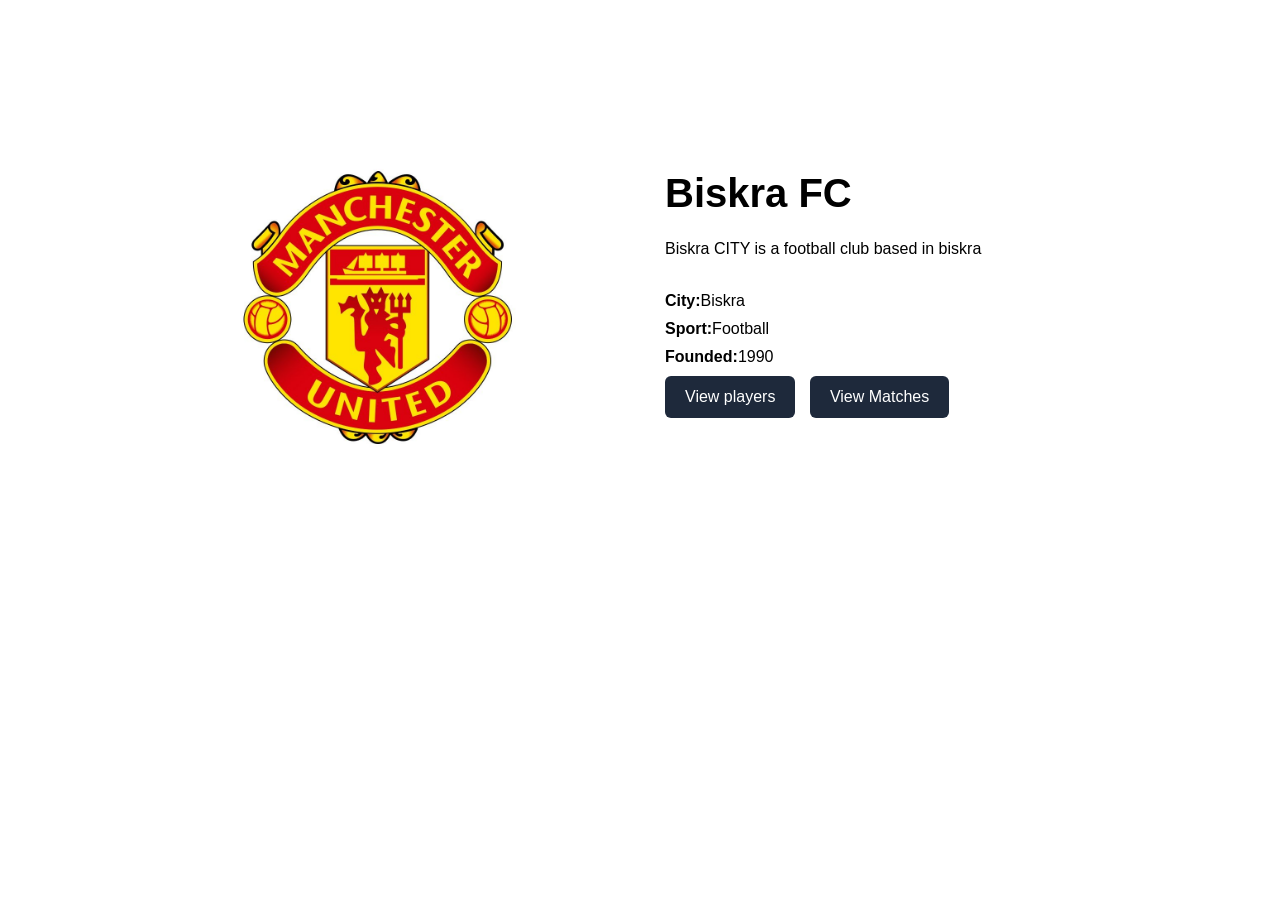
==== club-details.html @ 07aef30a "add page details" ====
<!DOCTYPE html>
<html lang="en">
<head>
    <meta charset="UTF-8">
    <meta name="viewport" content="width=device-width, initial-scale=1.0">
    <link rel="stylesheet" href="css/style.css">
    <title> Club detailles</title>

</head>
<body>
    <header>

    </header>
    <main>
        <section class="club-details">
          
            <div class="club-details-image">
          
                <img src="images/cl1.jpg" 
                alt="BISKRA CITY Logo">
          
            </div>
          
            <div class="club-details-content">
          
                <h1>Biskra FC</h1>
          
                <p>Biskra CITY is a football club based in biskra</p>
          
                <div class="club-info">
                    <p>
                        <strong>City:</strong>Biskra
                    </p>
                    <p>
                        <strong>Sport:</strong>Football
                    </p>
                    <p>
                        <strong>Founded:</strong>1990
                    </p>

                    <a href="#" class="details-button">
                        View players
                    </a>
                    <a href="#" class="details-button">
                        View Matches
                    </a>

                </div>
            </div>

        </section>

    </main>
    <footer>

    </footer>
</body>
</html>
---- css/style.css ----
*{
    box-sizing: border-box;
    margin: 0;
    padding: 0;

}

body{
    font-family: Arial, Helvetica, sans-serif;
}

header{
    background-color: #1e293b;
}

nav{
    display: flex;
    justify-content: space-between;
    align-items: center;
    padding: 20px 50px;

}

.logo{
    color:white;
    font-size: 24px;
    font-weight: bold;
}

.nav-links{
    display: flex;
    list-style: none;
    gap: 25px;
}

.nav-links a , .nav-actions a {
    text-decoration: none;
    color: white;
}

/*
أما min-height:
أريد أن يكون ارتفاعه على الأقل بهذا المقدار، ويمكنه أن يكبر إذا احتاج المحتوى.
*/

.hero{
    min-height: 500px;
    display: flex;
    justify-content: center;
    align-items: center;
    background-color: #e2e8f0;
}

.hero-content{
    text-align: center;
    max-width: 700px;
}

.hero-content h1{
    font-size: 48px;
    margin-bottom: 20px;
}

.hero-content p{
    font-size: 18px;
    margin-bottom: 30px;
}

.hero-button{
    display: inline-block;
    padding: 12px 25px;
    background-color: #1e293b;
    color: white;
    text-decoration: none;
    border-radius: 6px;
    transition: background-color 0.3s ease,
                transform 0.3s ease;
}

.hero-button:hover{
    background-color: #334155;
    transform: translateY(-2px);
}

.nav-links a{
    transition: opacity 0.3s ease;
}

.nav-links a:hover{
    opacity: 0.7;
}

.sports{
    padding: 70px 50px;
}

.section-header{
    text-align: center;
    margin-bottom: 40px;
}

.section-header h2{
    font-size: 36px;
    margin-bottom: 10px;
}

.section-header p{
    font-size: 16px;
}

.sports-grid{
    display: grid;
    grid-template-columns: repeat(3,1fr);
    gap: 25px;
}

.sport-card{
    padding: 30px;
    /*background-color: #f1f5f9;*/
    background-color: #f1f5;
    border-radius: 10px;
    transition: transform 0.3s ease;
}

.sport-card h3{
    font-size: 24px;
    margin-bottom: 15px;
}

.sport-card p{
    margin-bottom: 20px;
}

.sport-card a{
    color: #1e293b;
    text-decoration: none;
    font-weight: bold;
}

.sport-card:hover{
    transform: translate(-5px);
}

.statistics{
    padding: 70px 50px;
}

.stats-grid{
    display: grid;
    grid-template-columns: repeat(3,1fr);
    gap: 25px;
    max-width: 900px;
    margin: 0 auto;

}

.stat-card{
    text-align: center;
    padding: 30px;
    background-color: #f1f9;
    /*background-color: #f1f5f9;*/
}

.stat-card h3{
    font-size: 40px;
    margin-bottom: 10px;
}

.stat-card p{
    font-size: 18px;
}
/*********footer page **********************/


.footer{
    background-color: #1e293b;
    color: white;
    padding: 40px 50px;
}

.footer-content{
    text-align: center;
}

.footer-logo{
    font-size: 24px;
    font-weight: bold;
    margin-bottom: 20px;
    /*background-color: red;*/
}

.footer-links{
    display: flex;
    justify-content: center;
    gap: 25px;
    list-style: none;
    margin-bottom: 20px;
    /*background-color: green;*/
}

.footer-links a{
    color: white;
    text-decoration: none;
}

.footer-links a:hover{
    opacity: 0.7;
}

.copyright{
    font-size: 14px;
}


/***************page Clubs******************/
.page-header{
    /* h1 and p is effected*/
    text-align: center;
   
    /* h1 and p not concerned*/
    padding: 60px 20px 40px;  
      
}

.page-header h1{
    font-size: 40px;
    margin-bottom: 15px;
}

.page-header p{
    font-size: 18px;
}

.club-section{
    padding: 20px 50px 70px;;
}

.clubs-grid{
    display: grid;
    grid-template-columns: repeat(3,1fr);
    gap: 20px; ;
    max-width: 1100px;
    margin: 0 auto;
}

.club-card{
    background-color: #f1f5f9;
    border-radius: 10px;
    
    overflow: hidden;
    transition: transform 0.3s ease;
}

.club-card:hover{
    transform: translateY(-5px);
}

.club-card h2{
     font-size: 24px;
    margin-bottom: 20px;
}

.club-card p {
    margin-bottom: 10px;
}

.club-card a {
    display: inline-block;
    margin-top: 15px;
    color: #1e293b;
    text-decoration: none;
    font-weight: bold;
}

.club-image{
    width: 100%;
    aspect-ratio: 16/9;
    object-fit: cover;
    display: block;
}

.club-card-content{
    padding: 25px;
}

.club-card a{
    transition: opacity 0.3s ease; ;
}

.club-card a:hover{
    opacity: 0.7;
}
/***************Club details****************/

.club-details {
    max-width: 1100px;
    margin: 0 auto;
    padding: 70px 50px;
    display: grid;
    grid-template-columns: 1fr 1fr;
    gap: 50px;
    align-items: center;
}

.club-details-image img {
    width: 100%;
    aspect-ratio: 1 / 1;
    object-fit: cover;
    border-radius: 10px;
}

.club-details-content h1{
    font-size: 40px;
    margin-bottom: 20px;
}

.club-details-content > p{
    margin-bottom: 30px;
    line-height: 1.6;
}

.club-info{
    margin-bottom: 30px;
}

.club-info p{
    margin-bottom: 10px;    
}

.details-button {
    display: inline-block;
    padding: 12px 20px;
    margin-right: 10px;
    background-color: #1e293b;
    color: white;
    text-decoration: none;
    border-radius: 6px;
    transition: background-color 0.3s ease;
}
.details-button:hover {
    background-color: #334155;
}

/******************************************/
@media (max-width: 768px) {

    .sports-grid {
        grid-template-columns: 1fr;
    }

    .stats-grid{
        grid-template-columns: 1fr;
    }

    /* for footer part */
    .footer-links {
        flex-direction: column;
        gap: 15px;
    }
    
    .clubs-grid {
    grid-template-columns: 1fr;
    }

    .club-details{
        grid-template-columns: 1fr;
        padding: 50px 20px;
    }
}
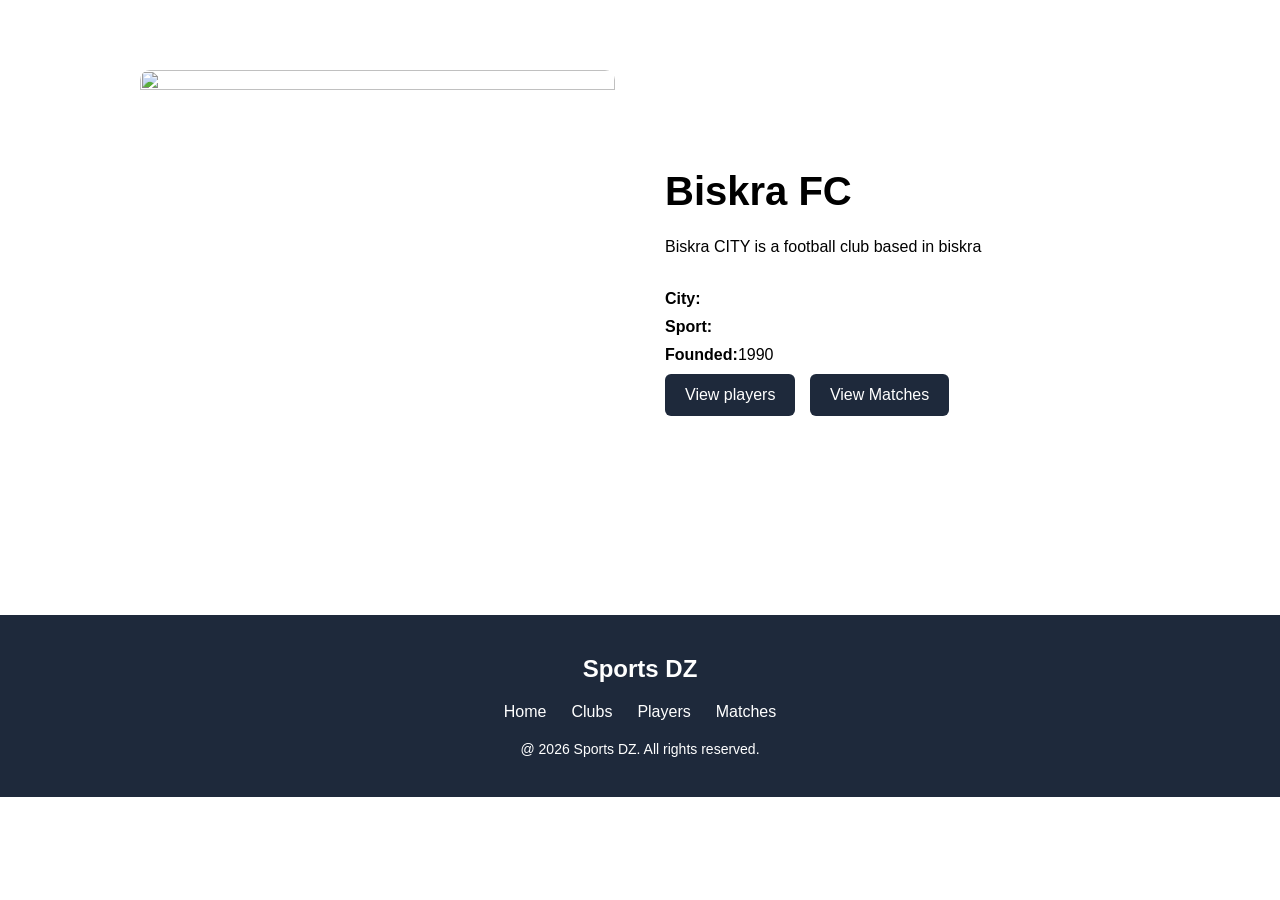
==== commit fa3dde7d: "Add cards" ====
--- a/club-details.html
+++ b/club-details.html
@@ -15,24 +15,33 @@
         <section class="club-details">
           
             <div class="club-details-image">
-          
+                <!--- 
                 <img src="images/cl1.jpg" 
                 alt="BISKRA CITY Logo">
+                -->
+                <img
+                    id="club-image"
+                    src=""
+                    alt=""
+                >
           
             </div>
           
             <div class="club-details-content">
-          
-                <h1>Biskra FC</h1>
+                
+
+                <h1 id="club-name">Biskra FC</h1>
           
                 <p>Biskra CITY is a football club based in biskra</p>
           
                 <div class="club-info">
-                    <p>
-                        <strong>City:</strong>Biskra
+                    <p >
+                        <strong>City:</strong>
+                        <span id="club-city"></span>
                     </p>
                     <p>
-                        <strong>Sport:</strong>Football
+                        <strong>Sport:</strong>
+                        <span id="club-sport"></span>
                     </p>
                     <p>
                         <strong>Founded:</strong>1990
@@ -51,8 +60,23 @@
         </section>
 
     </main>
-    <footer>
+    <footer class="footer">
+            <div class="footer-content">
+                <div class="footer-logo">
+                    Sports DZ
+                </div>
+                <ul class="footer-links">
+                    <li><a href="index.html">Home</a></li>
+                    <li><a href="clubs.html">Clubs</a></li>
+                    <li><a href="#">Players</a></li>
+                    <li><a href="#">Matches</a></li>
+                </ul>
+                <p class ="copyright">
+                    @ 2026 Sports DZ. All rights reserved.
+                </p>
+            </div>
+    </footer>
+    <script src="js/main.js"></script>
 
-    </footer>
 </body>
 </html>
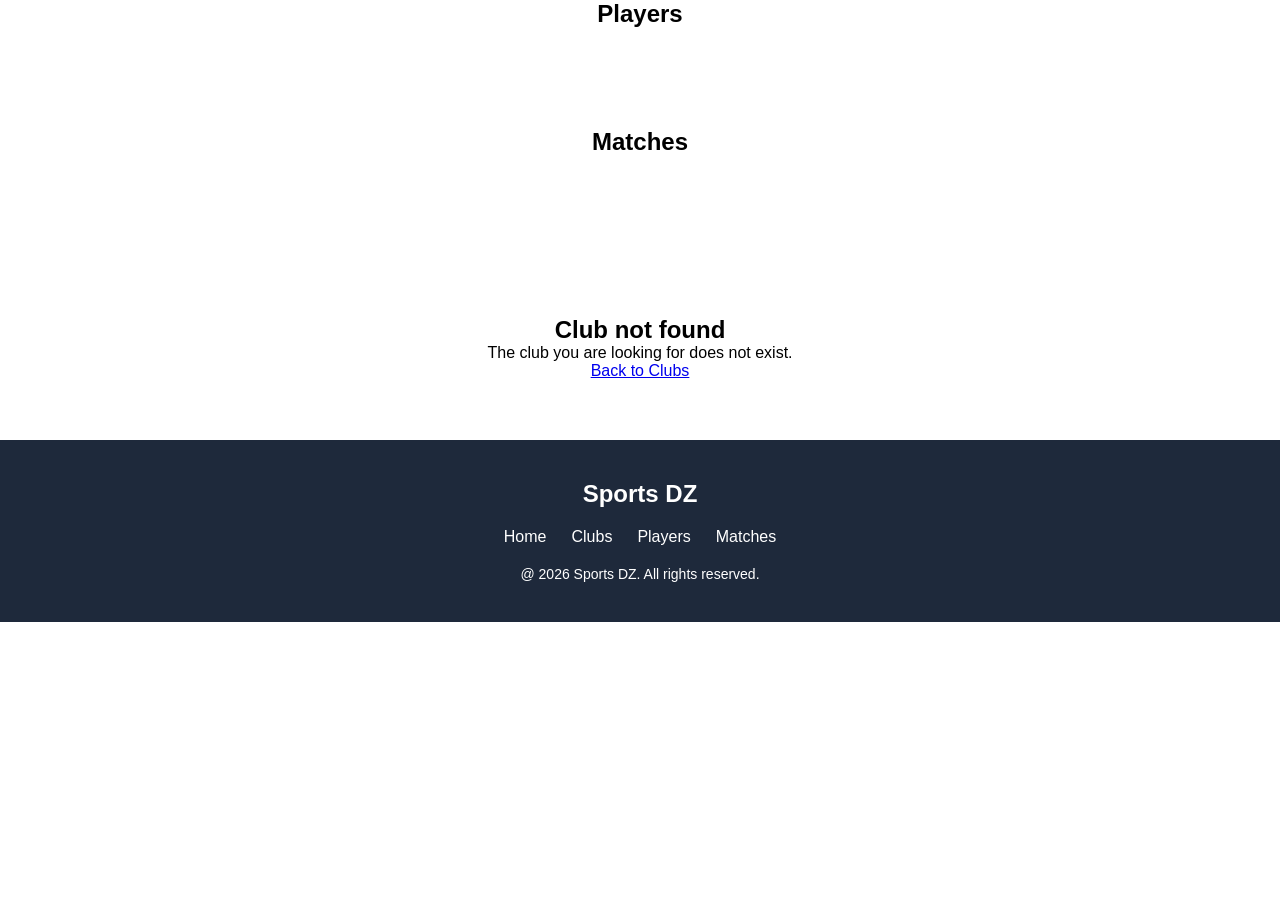
==== commit 62170415: "add separete file js" ====
--- a/club-details.html
+++ b/club-details.html
@@ -13,6 +13,8 @@
     </header>
     <main>
         <section class="club-details">
+
+            
           
             <div class="club-details-image">
                 <!--- 
@@ -59,6 +61,23 @@
 
         </section>
 
+        <section class="club-players">
+            <h2>Players</h2>
+            <div id="players-list" class="players-list">
+            </div>
+        </section>
+
+        <section id="club-matches" class="club-matches">
+            <h2>Matches</h2>
+            <div id="matches-list" class="matches-list">
+            </div>
+        </section>
+
+        <div id="club-not-found" class="club-not-found">
+                <h2>Club not found</h2>
+                <p>The club you are looking for does not exist.</p>
+                <a href="clubs.html">Back to Clubs</a>
+        </div>
     </main>
     <footer class="footer">
             <div class="footer-content">
@@ -76,6 +95,7 @@
                 </p>
             </div>
     </footer>
+    <script src="js/data.js"></script>
     <script src="js/main.js"></script>
 
 </body>
--- a/css/style.css
+++ b/css/style.css
@@ -290,6 +290,81 @@
 .club-card a:hover{
     opacity: 0.7;
 }
+
+.clubs-search {
+    max-width: 800px;
+    margin: 0 auto 40px;
+    padding: 0 20px;
+    display: flex;
+    gap: 15px;
+}
+
+.clubs-search input,
+.clubs-search select {
+    padding: 14px 18px;
+    border: 1px solid #cbd5e1;
+    border-radius: 8px;
+    font-size: 16px;
+}
+
+.clubs-search input {
+    flex: 1;
+}
+
+.clubs-search select {
+    width: 180px;
+    background-color: white;
+}
+
+.no-clubs-message{
+    text-align: center;
+    margin: 30px 0;
+    font-size: 18px;
+    display: none;
+}
+
+
+.club-not-found {
+    display: none;
+    text-align: center;
+    padding: 60px 20px;
+}
+
+
+.club-players {
+    max-width: 1100px;
+    margin: 60px auto;
+    padding: 0 20px;
+}
+
+.club-players h2 {
+    text-align: center;
+    margin-bottom: 30px;
+}
+
+.players-list {
+    display: grid;
+    grid-template-columns: repeat(auto-fit, minmax(220px, 1fr));
+    gap: 20px;
+}
+
+.player-card {
+    padding: 20px;
+    border: 1px solid #e2e8f0;
+    border-radius: 12px;
+    background: white;
+    text-align: center;
+    box-shadow: 0 4px 12px rgba(0, 0, 0, 0.08);
+}
+
+.player-card h3 {
+    margin-bottom: 10px;
+}
+
+.player-card p {
+    margin: 0;
+}
+
 /***************Club details****************/
 
 .club-details {
@@ -304,9 +379,12 @@
 
 .club-details-image img {
     width: 100%;
+    max-width: 400px;
     aspect-ratio: 1 / 1;
-    object-fit: cover;
+    object-fit: contain;
     border-radius: 10px;
+    display: block;
+    margin: 0 auto;
 }
 
 .club-details-content h1{
@@ -337,10 +415,81 @@
     border-radius: 6px;
     transition: background-color 0.3s ease;
 }
+
 .details-button:hover {
     background-color: #334155;
 }
 
+/*****************************************/
+.club-players {
+    max-width: 1100px;
+    margin: 0 auto 70px;
+    padding: 0 50px;
+}
+
+.club-players h2 {
+    text-align: center;
+    margin-bottom: 30px;
+}
+
+.players-list {
+    display: grid;
+    grid-template-columns: repeat(auto-fit, minmax(220px, 1fr));
+    gap: 20px;
+}
+
+.player-card {
+    padding: 20px;
+    border: 1px solid #e2e8f0;
+    border-radius: 10px;
+    text-align: center;
+}
+
+.player-card h3 {
+    margin-bottom: 10px;
+}
+
+.player-card p {
+    margin: 0;
+}
+/******************************************/
+.club-matches {
+    max-width: 1100px;
+    margin: 0 auto 70px;
+    padding: 0 50px;
+}
+
+.club-matches h2 {
+    text-align: center;
+    margin-bottom: 30px;
+}
+
+.matches-list {
+    display: grid;
+    gap: 20px;
+}
+
+.match-card {
+    padding: 20px;
+    border: 1px solid #e2e8f0;
+    border-radius: 10px;
+    background: white;
+}
+
+.match-card h3 {
+    margin-bottom: 15px;
+}
+
+.match-card p {
+    margin-bottom: 8px;
+}
+
+
+.empty-message {
+    text-align: center;
+    padding: 30px;
+    margin: 0;
+}
 /******************************************/
 @media (max-width: 768px) {
 
@@ -366,4 +515,8 @@
         grid-template-columns: 1fr;
         padding: 50px 20px;
     }
+    
+    .club-players {
+        padding: 0 20px;
+    }
 }
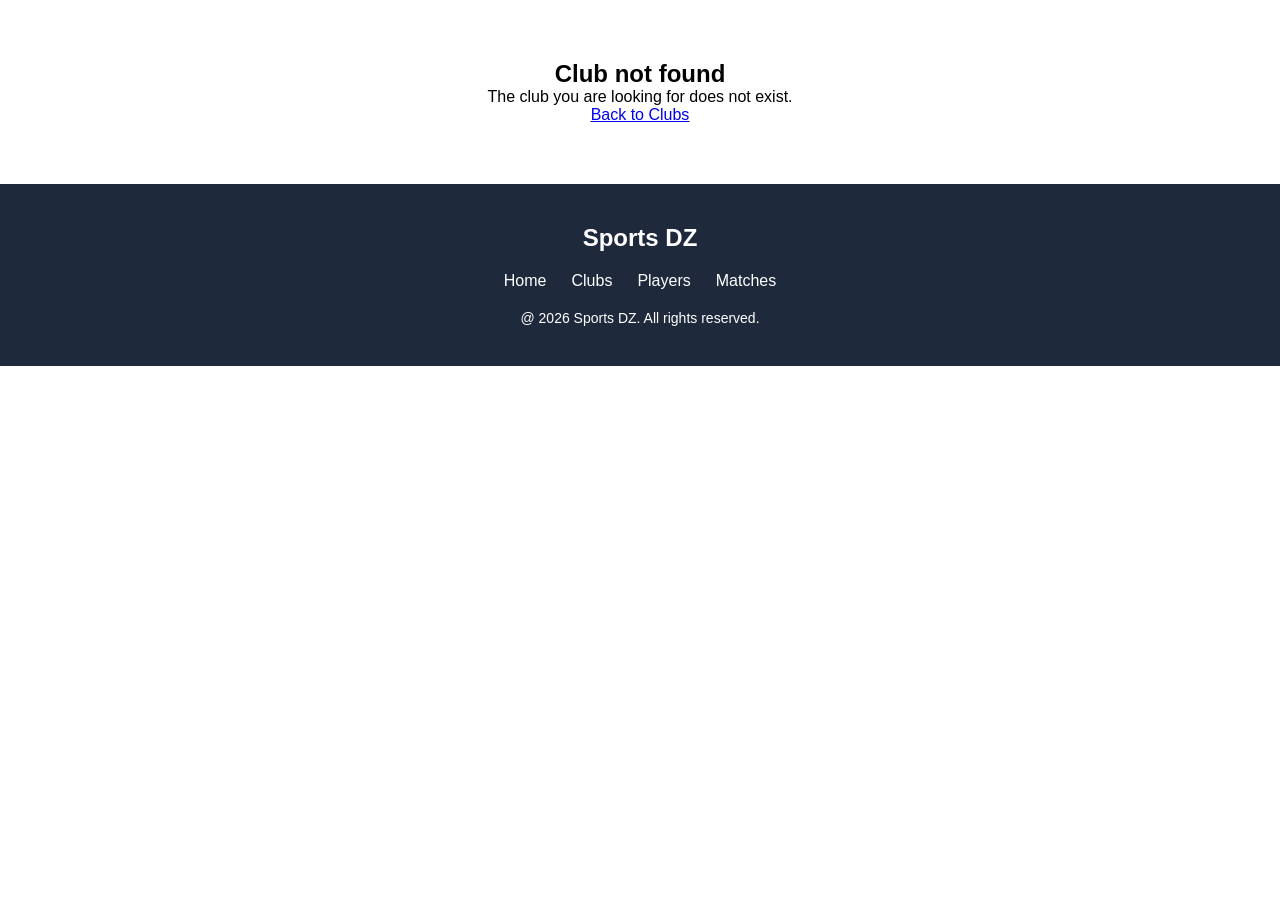
==== commit 7b1d70bd: "passe to next step for spring boot" ====
--- a/club-details.html
+++ b/club-details.html
@@ -12,10 +12,8 @@
 
     </header>
     <main>
-        <section class="club-details">
+        <section id ="club-details" class="club-details">
 
-            
-          
             <div class="club-details-image">
                 <!--- 
                 <img src="images/cl1.jpg" 
@@ -61,7 +59,7 @@
 
         </section>
 
-        <section class="club-players">
+        <section id="club-players" class="club-players">
             <h2>Players</h2>
             <div id="players-list" class="players-list">
             </div>
@@ -95,8 +93,16 @@
                 </p>
             </div>
     </footer>
+
     <script src="js/data.js"></script>
+    <script src="js/club-details.js"></script>
+    
+    
+<!--
+        <script src="js/data.js"></script>
     <script src="js/main.js"></script>
+-->
 
+    
 </body>
 </html>
--- a/css/style.css
+++ b/css/style.css
@@ -1,522 +1,1133 @@
-*{
+
+/* =========================================================
+   GLOBAL / RESET
+   ========================================================= */
+
+/*
+   * تعني جميع عناصر HTML.
+
+   box-sizing: border-box:
+   يجعل width و height يشملان padding و border.
+   هذا يجعل حساب أحجام العناصر أسهل.
+
+   margin: 0 و padding: 0:
+   نزيل المسافات الافتراضية التي يضعها المتصفح،
+   ثم نحدد نحن المسافات التي نحتاجها.
+*/
+* {
     box-sizing: border-box;
     margin: 0;
     padding: 0;
-
-}
-
-body{
+}
+
+
+/*
+   تحديد الخط الأساسي للصفحة.
+
+   إذا لم يكن Arial موجوداً، يحاول المتصفح استخدام
+   Helvetica، وإذا لم توجد يستخدم أي خط sans-serif.
+*/
+body {
     font-family: Arial, Helvetica, sans-serif;
 }
 
-header{
+
+/* =========================================================
+   HEADER / NAVIGATION
+   ========================================================= */
+
+header {
     background-color: #1e293b;
 }
 
-nav{
+
+/*
+   display: flex
+   يجعل العناصر الموجودة داخل nav في صف واحد.
+
+   justify-content: space-between
+   يضع أول عنصر في بداية المساحة وآخر عنصر في نهايتها.
+
+   align-items: center
+   يجعل العناصر متوسطة عمودياً.
+
+   padding: 20px 50px
+   20px = أعلى وأسفل
+   50px = يمين ويسار
+*/
+nav {
     display: flex;
     justify-content: space-between;
     align-items: center;
     padding: 20px 50px;
-
-}
-
-.logo{
-    color:white;
+}
+
+
+/* Logo الخاص بالموقع */
+.logo {
+    color: white;
     font-size: 24px;
     font-weight: bold;
 }
 
-.nav-links{
+
+/*
+   nav-links عبارة عن قائمة.
+
+   display: flex
+   يجعل عناصر القائمة بجانب بعضها.
+
+   list-style: none
+   يلغي النقاط الافتراضية للقائمة.
+
+   gap
+   يحدد المسافة بين عناصر القائمة.
+*/
+.nav-links {
     display: flex;
     list-style: none;
     gap: 25px;
 }
 
-.nav-links a , .nav-actions a {
+
+/*
+   إزالة الخط الموجود أسفل الرابط
+   وتغيير لون الرابط إلى الأبيض.
+*/
+.nav-links a,
+.nav-actions a {
     text-decoration: none;
     color: white;
 }
 
-/*
-أما min-height:
-أريد أن يكون ارتفاعه على الأقل بهذا المقدار، ويمكنه أن يكبر إذا احتاج المحتوى.
-*/
-
-.hero{
+
+/* =========================================================
+   HERO SECTION
+   ========================================================= */
+
+/*
+   min-height: 500px
+
+   min-height تعني أن العنصر لن يكون ارتفاعه أقل
+   من 500px، لكنه يستطيع أن يكبر إذا احتاج
+   المحتوى إلى مساحة أكبر.
+
+   display: flex
+   نستخدم Flexbox لترتيب محتوى الـ Hero.
+
+   justify-content: center
+   توسيط المحتوى أفقياً.
+
+   align-items: center
+   توسيط المحتوى عمودياً.
+*/
+.hero {
     min-height: 500px;
+
     display: flex;
     justify-content: center;
     align-items: center;
+
     background-color: #e2e8f0;
 }
 
-.hero-content{
+
+
+/*
+   max-width: 700px
+
+   يمنع المحتوى من أن يصبح عريضاً جداً.
+
+   هذا مفيد خصوصاً للنصوص حتى تبقى سهلة القراءة.
+*/
+.hero-content {
     text-align: center;
     max-width: 700px;
 }
 
-.hero-content h1{
+
+.hero-content h1 {
     font-size: 48px;
     margin-bottom: 20px;
 }
 
-.hero-content p{
+
+.hero-content p {
     font-size: 18px;
     margin-bottom: 30px;
 }
 
-.hero-button{
+
+/*
+   display: inline-block
+
+   يجعل الرابط يتصرف كعنصر يمكننا التحكم
+   في padding و margin الخاص به.
+
+   transition
+
+   يجعل التغيير عند hover سلساً بدلاً
+   من حدوثه بشكل مفاجئ.
+*/
+.hero-button {
     display: inline-block;
+
     padding: 12px 25px;
+
     background-color: #1e293b;
     color: white;
+
     text-decoration: none;
+
     border-radius: 6px;
-    transition: background-color 0.3s ease,
-                transform 0.3s ease;
-}
-
-.hero-button:hover{
+
+    /*
+       مدة الحركة 0.3 ثانية.
+
+       background-color:
+       انتقال سلس في لون الخلفية.
+
+       transform:
+       انتقال سلس في حركة العنصر.
+    */
+    transition:
+        background-color 0.3s ease,
+        transform 0.3s ease;
+}
+
+
+/*
+   :hover
+
+   يتم تطبيقه عندما يضع المستخدم
+   مؤشر الفأرة فوق العنصر.
+*/
+.hero-button:hover {
     background-color: #334155;
+
+    /*
+       translateY(-2px)
+
+       يحرك العنصر إلى الأعلى بمقدار 2px.
+
+       القيم السالبة في Y تعني الأعلى.
+    */
     transform: translateY(-2px);
 }
 
-.nav-links a{
+
+/*
+   transition تجعل تغيير opacity سلساً.
+*/
+.nav-links a {
     transition: opacity 0.3s ease;
 }
 
-.nav-links a:hover{
+
+/*
+   opacity: 0.7
+
+   تجعل الرابط أقل وضوحاً قليلاً عند hover.
+*/
+.nav-links a:hover {
     opacity: 0.7;
 }
 
-.sports{
+
+/* =========================================================
+   SPORTS SECTION
+   ========================================================= */
+
+.sports {
     padding: 70px 50px;
 }
 
-.section-header{
+
+/*
+   عنوان القسم والنص الموجود تحته.
+*/
+.section-header {
     text-align: center;
     margin-bottom: 40px;
 }
 
-.section-header h2{
+
+.section-header h2 {
     font-size: 36px;
     margin-bottom: 10px;
 }
 
-.section-header p{
+
+.section-header p {
     font-size: 16px;
 }
 
-.sports-grid{
+
+/*
+   نستخدم CSS Grid لأننا نريد عرض البطاقات
+   في صفوف وأعمدة.
+
+   repeat(3, 1fr)
+
+   3  = ثلاثة أعمدة.
+
+   1fr = كل عمود يأخذ جزءاً متساوياً
+   من المساحة المتاحة.
+*/
+.sports-grid {
     display: grid;
-    grid-template-columns: repeat(3,1fr);
+    grid-template-columns: repeat(3, 1fr);
+
+    /*
+       المسافة بين البطاقات.
+    */
     gap: 25px;
 }
 
-.sport-card{
+
+/* بطاقة الرياضة */
+.sport-card {
     padding: 30px;
-    /*background-color: #f1f5f9;*/
-    background-color: #f1f5;
+
+    /*
+       لون خلفية البطاقة.
+    */
+    background-color: #f1f5f9;
+
+    /*
+       تدوير زوايا البطاقة.
+    */
     border-radius: 10px;
+
+    /*
+       يجعل حركة البطاقة عند hover سلسة.
+    */
     transition: transform 0.3s ease;
 }
 
-.sport-card h3{
+
+.sport-card h3 {
     font-size: 24px;
     margin-bottom: 15px;
 }
 
-.sport-card p{
+
+.sport-card p {
     margin-bottom: 20px;
 }
 
-.sport-card a{
+
+.sport-card a {
     color: #1e293b;
     text-decoration: none;
     font-weight: bold;
 }
 
-.sport-card:hover{
-    transform: translate(-5px);
-}
-
-.statistics{
+
+/*
+   translateY(-5px)
+
+   عند وضع الفأرة فوق البطاقة،
+   تتحرك البطاقة إلى الأعلى 5px.
+*/
+.sport-card:hover {
+    transform: translateY(-5px);
+}
+
+
+/* =========================================================
+   STATISTICS
+   ========================================================= */
+
+.statistics {
     padding: 70px 50px;
 }
 
-.stats-grid{
+
+/*
+   Grid للإحصائيات.
+
+   repeat(3, 1fr)
+   ثلاثة أعمدة متساوية.
+
+   max-width: 900px
+   يمنع الـ Grid من أن يصبح عريضاً جداً.
+
+   margin: 0 auto
+   يجعل الـ Grid في المنتصف.
+*/
+.stats-grid {
     display: grid;
-    grid-template-columns: repeat(3,1fr);
+    grid-template-columns: repeat(3, 1fr);
+
     gap: 25px;
+
     max-width: 900px;
+
     margin: 0 auto;
-
-}
-
-.stat-card{
+}
+
+
+.stat-card {
     text-align: center;
     padding: 30px;
-    background-color: #f1f9;
-    /*background-color: #f1f5f9;*/
-}
-
-.stat-card h3{
+
+    background-color: #f1f5f9;
+}
+
+
+.stat-card h3 {
     font-size: 40px;
     margin-bottom: 10px;
 }
 
-.stat-card p{
+
+.stat-card p {
     font-size: 18px;
 }
-/*********footer page **********************/
-
-
-.footer{
+
+
+/* =========================================================
+   FOOTER
+   ========================================================= */
+
+.footer {
     background-color: #1e293b;
     color: white;
+
     padding: 40px 50px;
 }
 
-.footer-content{
+
+.footer-content {
     text-align: center;
 }
 
-.footer-logo{
+
+.footer-logo {
     font-size: 24px;
     font-weight: bold;
+
     margin-bottom: 20px;
-    /*background-color: red;*/
-}
-
-.footer-links{
+}
+
+
+/*
+   Footer links.
+
+   Flexbox يجعل الروابط في صف واحد.
+
+   justify-content: center
+   يجعلها في المنتصف.
+
+   gap
+   يحدد المسافة بينها.
+*/
+.footer-links {
     display: flex;
     justify-content: center;
+
     gap: 25px;
+
     list-style: none;
+
     margin-bottom: 20px;
-    /*background-color: green;*/
-}
-
-.footer-links a{
+}
+
+
+.footer-links a {
     color: white;
     text-decoration: none;
 }
 
-.footer-links a:hover{
+
+.footer-links a:hover {
     opacity: 0.7;
 }
 
-.copyright{
+
+.copyright {
     font-size: 14px;
 }
 
 
-/***************page Clubs******************/
-.page-header{
-    /* h1 and p is effected*/
+/* =========================================================
+   CLUBS PAGE
+   ========================================================= */
+
+
+/*
+   page-header يحتوي عادةً على:
+
+   <h1>
+   <p>
+
+   padding هنا يطبق على الـ section نفسه،
+   وليس مباشرة على h1 و p.
+
+   لكن لأن h1 و p موجودان داخل section،
+   فإن المساحة الداخلية تظهر حولهما.
+
+   padding: 60px 20px 40px
+
+   60px = الأعلى
+   20px = اليمين واليسار
+   40px = الأسفل
+*/
+.page-header {
     text-align: center;
-   
-    /* h1 and p not concerned*/
-    padding: 60px 20px 40px;  
-      
-}
-
-.page-header h1{
+    padding: 60px 20px 40px;
+}
+
+
+.page-header h1 {
     font-size: 40px;
     margin-bottom: 15px;
 }
 
-.page-header p{
+
+.page-header p {
     font-size: 18px;
 }
 
-.club-section{
-    padding: 20px 50px 70px;;
-}
-
-.clubs-grid{
+
+/* =========================================================
+   CLUBS GRID
+   ========================================================= */
+
+.club-section {
+    padding: 20px 50px 70px;
+}
+
+
+/*
+   عرض Clubs باستخدام CSS Grid.
+
+   repeat(3, 1fr)
+   يعني ثلاثة أعمدة متساوية.
+
+   max-width: 1100px
+   يحدد أكبر عرض للقائمة.
+
+   margin: 0 auto
+   يجعلها في منتصف الصفحة.
+*/
+.clubs-grid {
     display: grid;
-    grid-template-columns: repeat(3,1fr);
-    gap: 20px; ;
+
+    grid-template-columns: repeat(3, 1fr);
+
+    gap: 20px;
+
     max-width: 1100px;
+
     margin: 0 auto;
 }
 
-.club-card{
+
+/* =========================================================
+   CLUB CARD
+   ========================================================= */
+
+.club-card {
     background-color: #f1f5f9;
+
     border-radius: 10px;
-    
+
+    /*
+       يخفي أي جزء من المحتوى يخرج
+       خارج حدود البطاقة.
+
+       مفيد مع border-radius والصور.
+    */
     overflow: hidden;
+
     transition: transform 0.3s ease;
 }
 
-.club-card:hover{
+
+.club-card:hover {
+    /*
+       تحريك البطاقة إلى الأعلى 5px.
+    */
     transform: translateY(-5px);
 }
 
-.club-card h2{
-     font-size: 24px;
+
+.club-card h2 {
+    font-size: 24px;
     margin-bottom: 20px;
 }
+
 
 .club-card p {
     margin-bottom: 10px;
 }
 
+
+/*
+   display: inline-block
+
+   يسمح بالتحكم في padding و margin
+   الخاص بالرابط بشكل أفضل.
+*/
 .club-card a {
     display: inline-block;
+
     margin-top: 15px;
+
     color: #1e293b;
+
     text-decoration: none;
+
     font-weight: bold;
-}
-
-.club-image{
+
+    transition: opacity 0.3s ease;
+}
+
+
+.club-card a:hover {
+    opacity: 0.7;
+}
+
+
+/* =========================================================
+   CLUB IMAGE
+   ========================================================= */
+
+/*
+   width: 100%
+   الصورة تأخذ كامل عرض البطاقة.
+
+   aspect-ratio: 16 / 9
+   يحافظ على نسبة عرض إلى ارتفاع 16:9.
+
+   object-fit: cover
+   يجعل الصورة تغطي المساحة كاملة،
+   وقد يقص جزءاً منها إذا كانت النسبة مختلفة.
+
+   display: block
+   يمنع بعض المسافات الصغيرة غير المرغوبة
+   التي يمكن أن تظهر مع الصور inline.
+*/
+.club-image {
     width: 100%;
-    aspect-ratio: 16/9;
+
+    aspect-ratio: 16 / 9;
+
     object-fit: cover;
+
     display: block;
 }
 
-.club-card-content{
+
+.club-card-content {
     padding: 25px;
 }
 
-.club-card a{
-    transition: opacity 0.3s ease; ;
-}
-
-.club-card a:hover{
-    opacity: 0.7;
-}
+
+/* =========================================================
+   SEARCH / FILTER
+   ========================================================= */
 
 .clubs-search {
+    /*
+       لا نريد أن يصبح شريط البحث عريضاً جداً.
+    */
     max-width: 800px;
+
+    /*
+       0 = margin أعلى
+       auto = توسيط يمين ويسار
+       40px = margin أسفل
+    */
     margin: 0 auto 40px;
+
     padding: 0 20px;
+
+    /*
+       يجعل input و select بجانب بعضهما.
+    */
     display: flex;
+
     gap: 15px;
 }
 
+
+/*
+   نفس التصميم للـ input والـ select.
+*/
 .clubs-search input,
 .clubs-search select {
     padding: 14px 18px;
+
     border: 1px solid #cbd5e1;
+
     border-radius: 8px;
+
     font-size: 16px;
 }
 
+
+/*
+   flex: 1
+
+   يجعل input يأخذ المساحة المتبقية
+   داخل الـ flex container.
+*/
 .clubs-search input {
     flex: 1;
 }
 
+
+/*
+   عرض ثابت نسبياً للـ select.
+*/
 .clubs-search select {
     width: 180px;
+
     background-color: white;
 }
 
-.no-clubs-message{
+
+/*
+   رسالة "No clubs found".
+
+   display: none
+   تعني أنها مخفية في البداية.
+
+   JavaScript يمكنه تغييرها إلى block
+   عندما لا توجد نتائج.
+*/
+.no-clubs-message {
     text-align: center;
+
     margin: 30px 0;
+
     font-size: 18px;
+
     display: none;
 }
 
 
+/* =========================================================
+   CLUB NOT FOUND
+   ========================================================= */
+
+/*
+   هذه الرسالة تظهر عندما يكون id الموجود
+   في URL غير موجود في البيانات.
+
+   مخفية افتراضياً، وJavaScript يظهرها عند الحاجة.
+*/
 .club-not-found {
     display: none;
+
     text-align: center;
+
     padding: 60px 20px;
 }
 
+
+/* =========================================================
+   CLUB DETAILS
+   ========================================================= */
+
+/*
+   نستخدم Grid لأن صفحة التفاصيل تتكون من:
+
+   العمود الأول:
+   صورة النادي
+
+   العمود الثاني:
+   معلومات النادي
+*/
+.club-details {
+    max-width: 1100px;
+
+    /*
+       توسيط القسم في الصفحة.
+    */
+    margin: 0 auto;
+
+    /*
+       مساحة داخلية حول المحتوى.
+    */
+    padding: 70px 50px;
+
+    display: grid;
+
+    /*
+       عمودان متساويان.
+    */
+    grid-template-columns: 1fr 1fr;
+
+    /*
+       المسافة بين الصورة والمعلومات.
+    */
+    gap: 50px;
+
+    /*
+       محاذاة العناصر عمودياً في المنتصف.
+    */
+    align-items: center;
+}
+
+
+/*
+   صورة الـ Logo في صفحة Details.
+
+   width: 100%
+   تسمح للصورة باستخدام مساحة العمود.
+
+   max-width: 400px
+   تمنع الصورة من أن تصبح كبيرة جداً.
+
+   aspect-ratio: 1 / 1
+   تجعل المنطقة مربعة.
+
+   object-fit: contain
+   يعرض الصورة كاملة بدون قص.
+
+   margin: 0 auto
+   يضع الصورة في المنتصف.
+*/
+.club-details-image img {
+    width: 100%;
+
+    max-width: 400px;
+
+    aspect-ratio: 1 / 1;
+
+    object-fit: contain;
+
+    border-radius: 10px;
+
+    display: block;
+
+    margin: 0 auto;
+}
+
+
+.club-details-content h1 {
+    font-size: 40px;
+    margin-bottom: 20px;
+}
+
+
+/*
+   علامة > تعني "الابن المباشر".
+
+   أي أن هذه القاعدة تطبق على p
+   الموجود مباشرة داخل club-details-content.
+*/
+.club-details-content > p {
+    margin-bottom: 30px;
+
+    /*
+       زيادة المسافة بين أسطر النص
+       لتحسين القراءة.
+    */
+    line-height: 1.6;
+}
+
+
+.club-info {
+    margin-bottom: 30px;
+}
+
+
+.club-info p {
+    margin-bottom: 10px;
+}
+
+
+/* =========================================================
+   DETAILS BUTTON
+   ========================================================= */
+
+.details-button {
+    display: inline-block;
+
+    padding: 12px 20px;
+
+    margin-right: 10px;
+
+    background-color: #1e293b;
+
+    color: white;
+
+    text-decoration: none;
+
+    border-radius: 6px;
+
+    transition: background-color 0.3s ease;
+}
+
+
+.details-button:hover {
+    background-color: #334155;
+}
+
+
+/* =========================================================
+   CLUB PLAYERS
+   ========================================================= */
 
 .club-players {
     max-width: 1100px;
-    margin: 60px auto;
-    padding: 0 20px;
-}
+
+    /*
+       auto يمين ويسار = توسيط القسم.
+
+       70px أسفل = مسافة بعد القسم.
+    */
+    margin: 0 auto 70px;
+
+    padding: 0 50px;
+}
+
 
 .club-players h2 {
     text-align: center;
     margin-bottom: 30px;
 }
 
+
+/*
+   auto-fit + minmax
+
+   تجعل عدد الأعمدة يتغير حسب مساحة الشاشة.
+
+   minmax(220px, 1fr)
+
+   أقل عرض للبطاقة = 220px.
+
+   وإذا كانت هناك مساحة أكبر،
+   يمكن للبطاقة أن تكبر.
+*/
 .players-list {
     display: grid;
-    grid-template-columns: repeat(auto-fit, minmax(220px, 1fr));
+
+    grid-template-columns:
+        repeat(auto-fit, minmax(220px, 1fr));
+
     gap: 20px;
 }
 
+
+/* بطاقة اللاعب */
 .player-card {
     padding: 20px;
+
     border: 1px solid #e2e8f0;
-    border-radius: 12px;
-    background: white;
+
+    border-radius: 10px;
+
     text-align: center;
-    box-shadow: 0 4px 12px rgba(0, 0, 0, 0.08);
+}
+
+.player-image {
+    width: 100%;
+    height: 220px;
+
+    object-fit: cover;
+
+    display: block;
+
+    margin-bottom: 20px;
+
+    border-radius: 8px;
 }
 
 .player-card h3 {
     margin-bottom: 10px;
 }
 
+
 .player-card p {
     margin: 0;
 }
 
-/***************Club details****************/
-
-.club-details {
-    max-width: 1100px;
-    margin: 0 auto;
-    padding: 70px 50px;
-    display: grid;
-    grid-template-columns: 1fr 1fr;
-    gap: 50px;
-    align-items: center;
-}
-
-.club-details-image img {
-    width: 100%;
-    max-width: 400px;
-    aspect-ratio: 1 / 1;
-    object-fit: contain;
-    border-radius: 10px;
-    display: block;
-    margin: 0 auto;
-}
-
-.club-details-content h1{
-    font-size: 40px;
-    margin-bottom: 20px;
-}
-
-.club-details-content > p{
-    margin-bottom: 30px;
-    line-height: 1.6;
-}
-
-.club-info{
-    margin-bottom: 30px;
-}
-
-.club-info p{
-    margin-bottom: 10px;    
-}
-
-.details-button {
-    display: inline-block;
-    padding: 12px 20px;
-    margin-right: 10px;
-    background-color: #1e293b;
-    color: white;
-    text-decoration: none;
-    border-radius: 6px;
-    transition: background-color 0.3s ease;
-}
-
-.details-button:hover {
-    background-color: #334155;
-}
-
-/*****************************************/
-.club-players {
-    max-width: 1100px;
-    margin: 0 auto 70px;
-    padding: 0 50px;
-}
-
-.club-players h2 {
-    text-align: center;
-    margin-bottom: 30px;
-}
-
-.players-list {
-    display: grid;
-    grid-template-columns: repeat(auto-fit, minmax(220px, 1fr));
-    gap: 20px;
-}
-
-.player-card {
-    padding: 20px;
-    border: 1px solid #e2e8f0;
-    border-radius: 10px;
-    text-align: center;
-}
-
-.player-card h3 {
-    margin-bottom: 10px;
-}
-
-.player-card p {
-    margin: 0;
-}
-/******************************************/
+
+/* =========================================================
+   CLUB MATCHES
+   ========================================================= */
+
 .club-matches {
     max-width: 1100px;
+
     margin: 0 auto 70px;
+
     padding: 0 50px;
 }
+
 
 .club-matches h2 {
     text-align: center;
     margin-bottom: 30px;
 }
 
+
+/*
+   هنا لا نحتاج تحديد عدد الأعمدة.
+
+   كل Match Card يأخذ سطراً منفرداً.
+*/
 .matches-list {
     display: grid;
+
     gap: 20px;
 }
+
 
 .match-card {
     padding: 20px;
+
     border: 1px solid #e2e8f0;
+
     border-radius: 10px;
-    background: white;
-}
+
+    background-color: white;
+}
+
 
 .match-card h3 {
     margin-bottom: 15px;
 }
 
+
 .match-card p {
     margin-bottom: 8px;
 }
 
 
+/*
+   رسالة تستخدم عندما لا توجد بيانات.
+
+   مثل:
+   No players found.
+   No matches found.
+*/
 .empty-message {
     text-align: center;
+
     padding: 30px;
+
     margin: 0;
 }
-/******************************************/
+
+
+/* =========================================================
+   RESPONSIVE DESIGN
+   ========================================================= */
+
+/*
+   Media Query
+
+   هذه القواعد تعمل عندما يكون عرض الشاشة
+   768px أو أقل.
+
+   نستخدمها لتغيير التصميم ليناسب الهاتف
+   والشاشات الصغيرة.
+*/
 @media (max-width: 768px) {
 
+
+    /*
+       Desktop:
+       3 أعمدة
+
+       Mobile:
+       عمود واحد
+    */
     .sports-grid {
         grid-template-columns: 1fr;
     }
 
-    .stats-grid{
+
+    /*
+       Statistics تصبح عمودية على الهاتف.
+    */
+    .stats-grid {
         grid-template-columns: 1fr;
     }
 
-    /* for footer part */
+
+    /*
+       روابط Footer تصبح فوق بعضها
+       بدلاً من وجودها في صف واحد.
+    */
     .footer-links {
         flex-direction: column;
+
         gap: 15px;
     }
-    
+
+
+    /*
+       Clubs:
+
+       Desktop:
+       Club 1 | Club 2 | Club 3
+
+       Mobile:
+       Club 1
+       Club 2
+       Club 3
+    */
     .clubs-grid {
-    grid-template-columns: 1fr;
+        grid-template-columns: 1fr;
     }
 
-    .club-details{
+
+    /*
+       Club Details:
+
+       Desktop:
+       Image | Information
+
+       Mobile:
+       Image
+       Information
+    */
+    .club-details {
         grid-template-columns: 1fr;
+
         padding: 50px 20px;
     }
-    
+
+
+    /*
+       تقليل المسافة الجانبية على الهاتف.
+    */
     .club-players {
         padding: 0 20px;
     }
-}+
+
+    .club-matches {
+        padding: 0 20px;
+    }
+
+
+    /*
+       Search:
+
+       على الهاتف من الأفضل أن تصبح
+       عناصر البحث فوق بعضها.
+    */
+    .clubs-search {
+        flex-direction: column;
+    }
+
+
+    /*
+       عندما يصبح select تحت input،
+       لا نحتاج إلى عرض ثابت 180px.
+    */
+    .clubs-search select {
+        width: 100%;
+    }
+}
+
